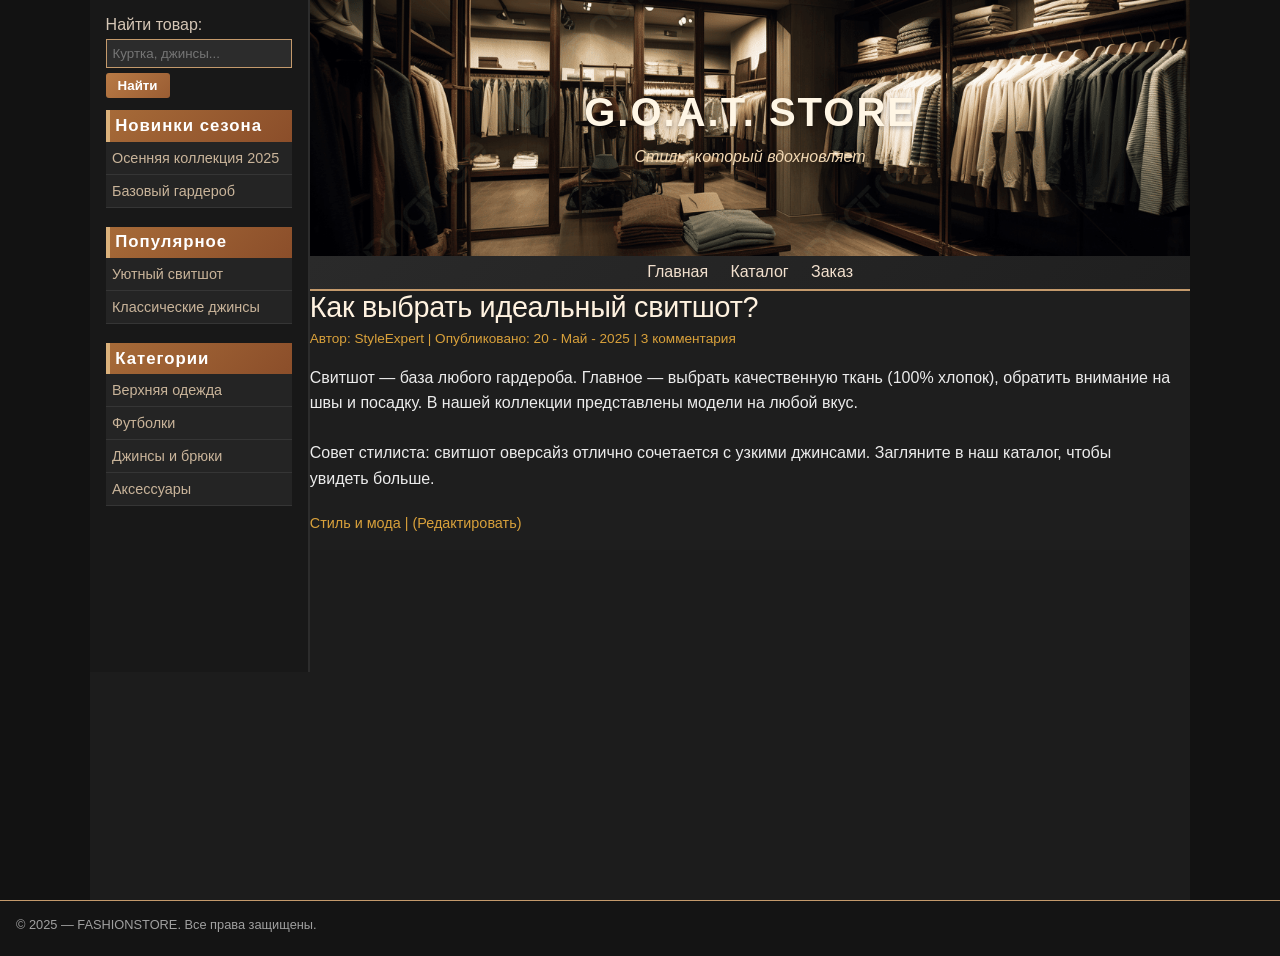
==== index.html @ 293b031c "Add files via upload" ====
<!DOCTYPE html>
<html lang="ru">
<head>
    <meta charset="UTF-8">
    <meta name="author" content="Грибов Сергей ИС-25">
    <meta name="keywords" content="магазин одежды, модный блог, стиль, fashion">
    <meta name="description" content="Магазин стильной одежды">
    <meta name="viewport" content="width=device-width, initial-scale=1.0">

    <title>FashionStore — стильная одежда</title>

    <link rel="stylesheet" href="style_f/structuref.css">
    <link rel="stylesheet" href="style_f/typographyf.css">
    <link rel="stylesheet" href="style_f/images.css">
    <link rel="stylesheet" href="style_f/menuf.css">
</head>
<body>

<div class="main-page">

    <aside class="sidebar">
        <section class="search-block">
            <form action="#" method="get">
                <label for="search">Найти товар:</label>
                <input type="search" id="search" name="search" placeholder="Куртка, джинсы...">
                <button type="submit">Найти</button>
            </form>
        </section>

        <section class="side-box">
            <h3>Новинки сезона</h3>
            <p><a href="#">Осенняя коллекция 2025</a></p>
            <p><a href="#">Базовый гардероб</a></p>
        </section>

        <section class="side-box">
            <h3>Популярное</h3>
            <p><a href="#">Уютный свитшот</a></p>
            <p><a href="#">Классические джинсы</a></p>
        </section>

        <section class="side-box">
            <h3>Категории</h3>
            <p><a href="#">Верхняя одежда</a></p>
            <p><a href="#">Футболки</a></p>
            <p><a href="#">Джинсы и брюки</a></p>
            <p><a href="#">Аксессуары</a></p>
        </section>
    </aside>

    <div class="right-page">
        <header class="site-header">
            <div class="header-text">
                <h1>G.O.A.T. STORE</h1>
                <p>Стиль, который вдохновляет</p>
            </div>
        </header
        <div class="mobile-menu-container">
            <input type="checkbox" id="menu-toggle" class="menu-checkbox">
            <label for="menu-toggle" class="menu-icon">
                <span></span>
                <span></span>
                <span></span>
            </label>
            <nav class="top-menu">
                <ul>
                    <li><a href="index.html">Главная</a></li>
                    <li><a href="catalog.html">Каталог</a></li>
                    <li><a href="order.html">Заказ</a></li>
                </ul>
            </nav>
        </div>

        <main class="site-main">
            <article class="content">
                <header class="post-header">
                    <h2>Как выбрать идеальный свитшот?</h2>
                    <p class="post-meta">
                        Автор: <a href="#">StyleExpert</a> |
                        Опубликовано: 20 - Май - 2025 |
                        <a href="#">3 комментария</a>
                    </p>
                </header>

                <section class="post-body">
                    <p>
                        Свитшот — база любого гардероба. Главное — выбрать качественную ткань (100% хлопок),
                        обратить внимание на швы и посадку. В нашей коллекции представлены модели на любой вкус.
                    </p>
                    <p>
                        Совет стилиста: свитшот оверсайз отлично сочетается с узкими джинсами.
                        Загляните в наш <a href="catalog.html">каталог</a>, чтобы увидеть больше.
                    </p>
                </section>

                <footer class="post-footer">
                    <p><a href="#">Стиль и мода</a> | <a href="#">(Редактировать)</a></p>
                </footer>
            </article>
        </main>
    </div>

    <footer class="site-footer">
        <p>© 2025 — FASHIONSTORE. Все права защищены.</p>
    </footer>

</div>

</body>
</html>
---- style_f/structuref.css ----
*,
*::before,
*::after {
    box-sizing: border-box;
}

html,
body {
    min-height: 100%;
}

body {
    margin: 0;
}

.main-page {
    width: 86%;
    max-width: 75rem;
    margin: 0 auto;
    min-height: 100vh;
    overflow: hidden;
}

.sidebar {
    float: left;
    width: 20%;
    min-height: 42rem;
    padding: 1rem;
}

.right-page {
    float: right;
    width: 80%;
}

.site-header {
    width: 100%;
    min-height: 16rem;
    display: flex;
    justify-content: center;
    align-items: center;
}

.header-text {
    text-align: center;
}

/* ===== МОБИЛЬНОЕ МЕНЮ (бургер, CSS-only) ===== */
.mobile-menu-container {
    position: relative;
    width: 100%;
}

.menu-checkbox {
    display: none;
}

.menu-icon {
    display: none;
    flex-direction: column;
    justify-content: space-between;
    width: 30px;
    height: 22px;
    cursor: pointer;
    margin: 10px 15px;
    z-index: 20;
}

.menu-icon span {
    display: block;
    height: 3px;
    width: 100%;
    background-color: #c49a6c;
    border-radius: 3px;
    transition: all 0.3s ease;
}

.top-menu {
    width: 100%;
    min-height: 2.2rem;
}

.top-menu ul {
    margin: 0;
    padding: 0;
    list-style: none;
    display: flex;
    justify-content: center;
}

.top-menu li {
    display: inline-block;
}

.site-main {
    width: 100%;
    min-height: 22rem;
    padding: 1.2rem;
}

.content {
    width: 100%;
}

.post-header,
.post-body,
.post-footer {
    width: 100%;
}

.search-block,
.side-box {
    width: 100%;
    margin-bottom: 0.8rem;
}

.search-block input {
    width: 100%;
    margin-top: 0.3rem;
    margin-bottom: 0.3rem;
}

.search-block button {
    display: block;
}

.side-box {
    padding-bottom: 0.4rem;
}

.side-box h3 {
    width: 100%;
    padding: 0.35rem;
}

.side-box p,
.side-box ul {
    margin: 0;
    padding: 0.5rem 0.4rem;
}

.side-box ul {
    list-style: none;
}

.site-footer {
    clear: both;
    width: 100%;
    min-height: 3.5rem;
    padding: 1rem;
}

/* ===== АДАПТАЦИЯ (планшеты и мобильные) ===== */
@media (max-width: 800px) {
    .main-page {
        width: 96%;
    }

    .sidebar,
    .right-page {
        float: none;
        width: 100%;
        min-height: auto;
    }

    .sidebar {
        order: 2;  /* Боковая панель после контента */
    }

    .right-page {
        order: 1;
    }

    /* Показываем иконку бургера */
    .menu-icon {
        display: flex;
    }

    /* Скрываем меню по умолчанию */
    .top-menu {
        display: none;
        position: absolute;
        top: 45px;
        left: 0;
        right: 0;
        background: linear-gradient(135deg, #2a2a2a, #1f1f1f);
        border-bottom: 2px solid #c49a6c;
        z-index: 10;
    }

    .top-menu ul {
        flex-direction: column;
        align-items: center;
    }

    .top-menu li {
        display: block;
        width: 100%;
        text-align: center;
    }

    .top-menu a {
        display: block;
        padding: 12px;
    }

    /* При активации чекбокса показываем меню */
    .menu-checkbox:checked ~ .top-menu {
        display: block;
    }

    /* Анимация бургера в крестик */
    .menu-checkbox:checked ~ .menu-icon span:nth-child(1) {
        transform: rotate(45deg) translate(5px, 5px);
    }
    .menu-checkbox:checked ~ .menu-icon span:nth-child(2) {
        opacity: 0;
    }
    .menu-checkbox:checked ~ .menu-icon span:nth-child(3) {
        transform: rotate(-45deg) translate(5px, -5px);
    }
}

/* ===== ОЧЕНЬ МАЛЕНЬКИЕ ЭКРАНЫ (до 480px) ===== */
@media (max-width: 480px) {
    .main-page {
        width: 98%;
    }

    .sidebar {
        padding: 0.5rem;
    }

    .side-box h3 {
        font-size: 0.95rem;
    }

    .site-header {
        min-height: 10rem;
    }

    .header-text h1 {
        font-size: 1.6rem;
    }

    .site-main {
        padding: 0.8rem;
    }

    .search-block input {
        font-size: 0.9rem;
    }

    button {
        padding: 8px 10px;
        font-size: 0.85rem;
    }

    /* Увеличиваем область клика на ссылках для пальцев */
    .top-menu a,
    .side-box a,
    .post-footer a {
        padding: 8px 0;
        display: inline-block;
    }
}
---- style_f/typographyf.css ----
body {
    font-family: 'Segoe UI', 'Helvetica Neue', Arial, sans-serif;
    font-size: 1rem;
    color: #e0e0e0;
}

h1,
h2,
h3,
p {
    margin: 0;
}

.header-text h1 {
    color: #fff6e5;
    font-size: 2.5rem;
    font-weight: 600;
    letter-spacing: 2px;
    text-shadow: 0 2px 4px rgba(0,0,0,0.3);
}

.header-text p {
    color: #f2d8b3;
    font-size: 1rem;
    margin-top: 0.8rem;
    font-style: italic;
}

.search-block label {
    color: #d4c5b5;
    font-weight: 500;
}

.side-box h3 {
    color: #ffffff;
    font-size: 1.05rem;
    letter-spacing: 1px;
    font-weight: 600;
}

.side-box p,
.side-box li {
    color: #c0c0c0;
    font-size: 0.9rem;
}

.content h2 {
    color: #fff2e0;
    font-size: 1.8rem;
    font-weight: 500;
    margin-bottom: 0.4rem;
    letter-spacing: -0.3px;
}

.post-meta {
    color: #d9a13b;
    font-size: 0.85rem;
    margin-bottom: 1.2rem;
}

.post-body p {
    color: #ececec;
    line-height: 1.6;
    margin-bottom: 1.5rem;
}

.post-footer p {
    color: #d9a13b;
    font-size: 0.9rem;
}

.site-footer {
    color: #a0a0a0;
    font-size: 0.8rem;
}
---- style_f/images.css ----
body {
    background-color: #000000;
}

.main-page {
    background-color: #242424;
}

.sidebar {
    background-color: #181818;
    border-right: 0.2rem solid #101010;
}

.site-header {
    background-image: url("../images/header.jpg");
    background-repeat: no-repeat;
    background-size: cover;
    background-position: center;
}

.top-menu {
    background: linear-gradient(#f5f5f5, #cfcfcf);
    border-bottom: 0.2rem solid #78a500;
}

.site-main {
    background-color: #252525;
}

.side-box h3 {
    background: linear-gradient(#b9db00, #82a900);
}

.side-box p,
.side-box ul {
    background-color: #202020;
    border-bottom: 0.05rem solid #333333;
}

.search-block input {
    background-color: #ffffff;
    border: 0.05rem solid #aaaaaa;
}

button {
    background: linear-gradient(#b9db00, #82a900);
    border: 0.05rem solid #567000;
}

.site-footer {
    background-color: #c9cac5;
}
---- style_f/menuf.css ----
*,
*::before,
*::after {
    box-sizing: border-box;
}

html,
body {
    min-height: 100%;
}

body {
    margin: 0;
}

.main-page {
    width: 86%;
    max-width: 75rem;
    margin: 0 auto;
    min-height: 100vh;
    overflow: hidden;
}

.sidebar {
    float: left;
    width: 20%;
    min-height: 42rem;
    padding: 1rem;
}

.right-page {
    float: right;
    width: 80%;
}

.site-header {
    width: 100%;
    min-height: 16rem;

    display: flex;
    justify-content: center;
    align-items: center;
}

.header-text {
    text-align: center;
}

.top-menu {
    width: 100%;
    min-height: 2.2rem;
}

.site-main {
    width: 100%;
    min-height: 22rem;
    padding: 1.2rem;
}

.content {
    width: 100%;
}

.post-header,
.post-body,
.post-footer {
    width: 100%;
}

.search-block,
.side-box {
    width: 100%;
    margin-bottom: 0.8rem;
}

.search-block input {
    width: 100%;
    margin-top: 0.3rem;
    margin-bottom: 0.3rem;
}

.search-block button {
    display: block;
}

.side-box {
    padding-bottom: 0.4rem;
}

.side-box h3 {
    width: 100%;
    padding: 0.35rem;
}

.side-box p,
.side-box ul {
    margin: 0;
    padding: 0.5rem 0.4rem;
}

.side-box ul {
    list-style: none;
}

.site-footer {
    clear: both;
    width: 100%;
    min-height: 3.5rem;
    padding: 1rem;
}

@media (max-width: 800px) {
    .main-page {
        width: 96%;
    }

    .sidebar,
    .right-page {
        float: none;
        width: 100%;
        min-height: auto;
    }
}


body {
    background-color: #121212;
}

.main-page {
    background-color: #1c1c1c;
}

.sidebar {
    background-color: #181818;
    border-right: 2px solid #2c2c2c;
}

.site-header {
    background-image: url("../images/header.jpg");
    background-repeat: no-repeat;
    background-size: cover;
    background-position: center;
}

/* Меню — в стиле модного бутика */
.top-menu {
    background: linear-gradient(135deg, #2a2a2a, #1f1f1f);
    border-bottom: 2px solid #c49a6c;
}

.site-main {
    background-color: #1e1e1e;
}

/* Заголовки боковых блоков — цвет «терракотово-золотой» (акцент) */
.side-box h3 {
    background: linear-gradient(135deg, #a66a38, #8b4e2a);
    border-left: 4px solid #dbb17b;
}

.side-box p,
.side-box ul {
    background-color: #242424;
    border-bottom: 1px solid #353535;
}

.search-block input {
    background-color: #2c2c2c;
    border: 1px solid #c49a6c;
    color: #f0f0f0;
    padding: 6px;
}

button {
    background: linear-gradient(135deg, #b87a45, #9a5d33);
    border: none;
    color: white;
    font-weight: bold;
    padding: 5px 12px;
    border-radius: 3px;
}

.site-footer {
    background-color: #141414;
    border-top: 1px solid #c49a6c;
}

/* ссылки и hover */
a {
    color: inherit;
    text-decoration: none;
}

a:hover {
    text-decoration: underline;
    color: #e0b07f;
}

.top-menu ul {
    margin: 0;
    padding: 0;
    list-style: none;
    text-align: center;
}

.top-menu li {
    display: inline-block;
}

.top-menu a {
    display: block;
    padding: 0.45rem 0.7rem;
    color: #f2e0ce;
    font-weight: 500;
    transition: 0.2s;
}

.top-menu a:hover {
    background-color: #c49a6c;
    color: #121212;
    text-decoration: none;
    border-radius: 4px;
}

.side-box a {
    color: #c9b49a;
}

.side-box a:hover {
    color: #efc48c;
}

button {
    cursor: pointer;
}
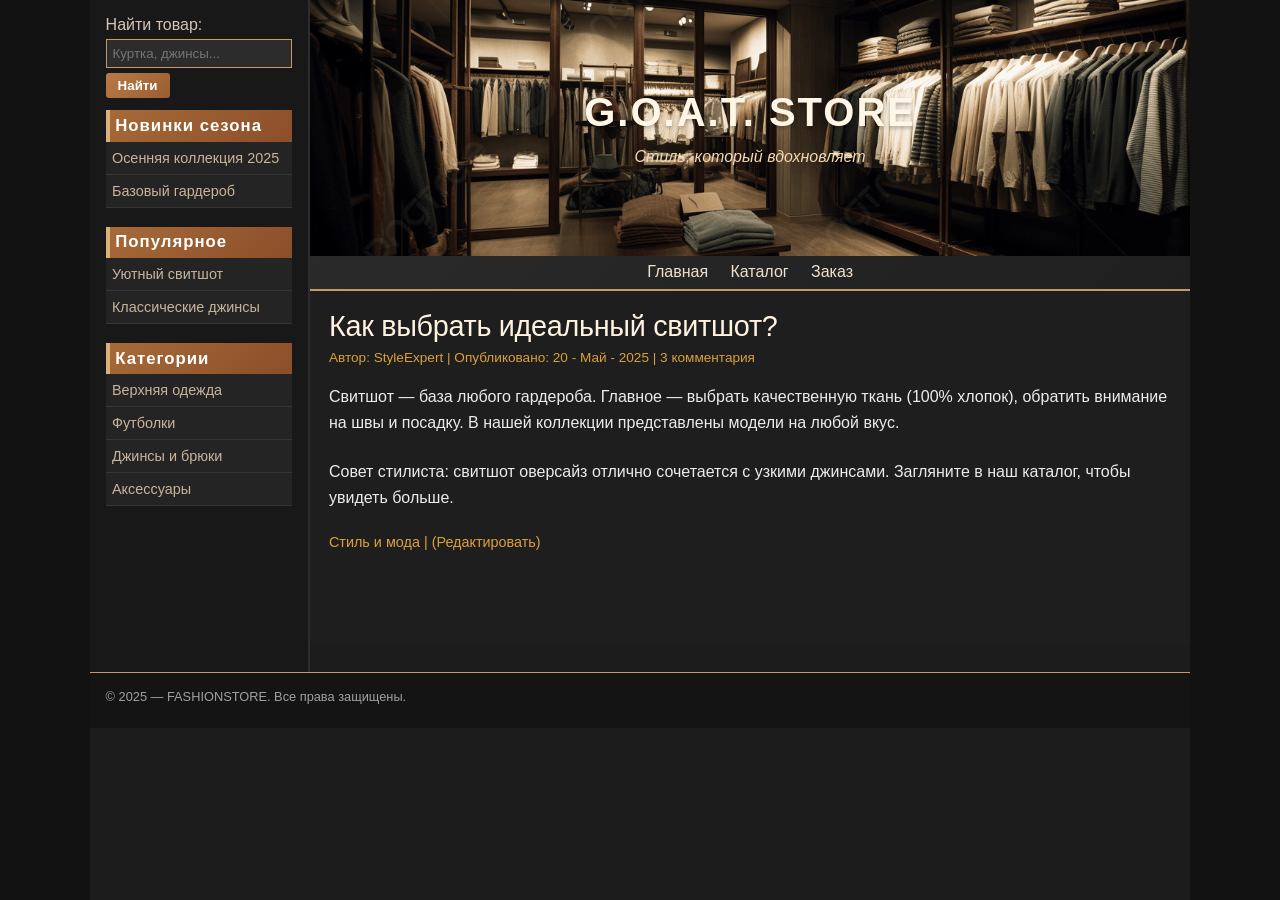
==== commit 9008b8ed: "Add files via upload" ====
--- a/index.html
+++ b/index.html
@@ -54,7 +54,9 @@
                 <h1>G.O.A.T. STORE</h1>
                 <p>Стиль, который вдохновляет</p>
             </div>
-        </header
+        </header>
+
+        <!-- Мобильное меню через чекбокс (CSS-only burger) -->
         <div class="mobile-menu-container">
             <input type="checkbox" id="menu-toggle" class="menu-checkbox">
             <label for="menu-toggle" class="menu-icon">
